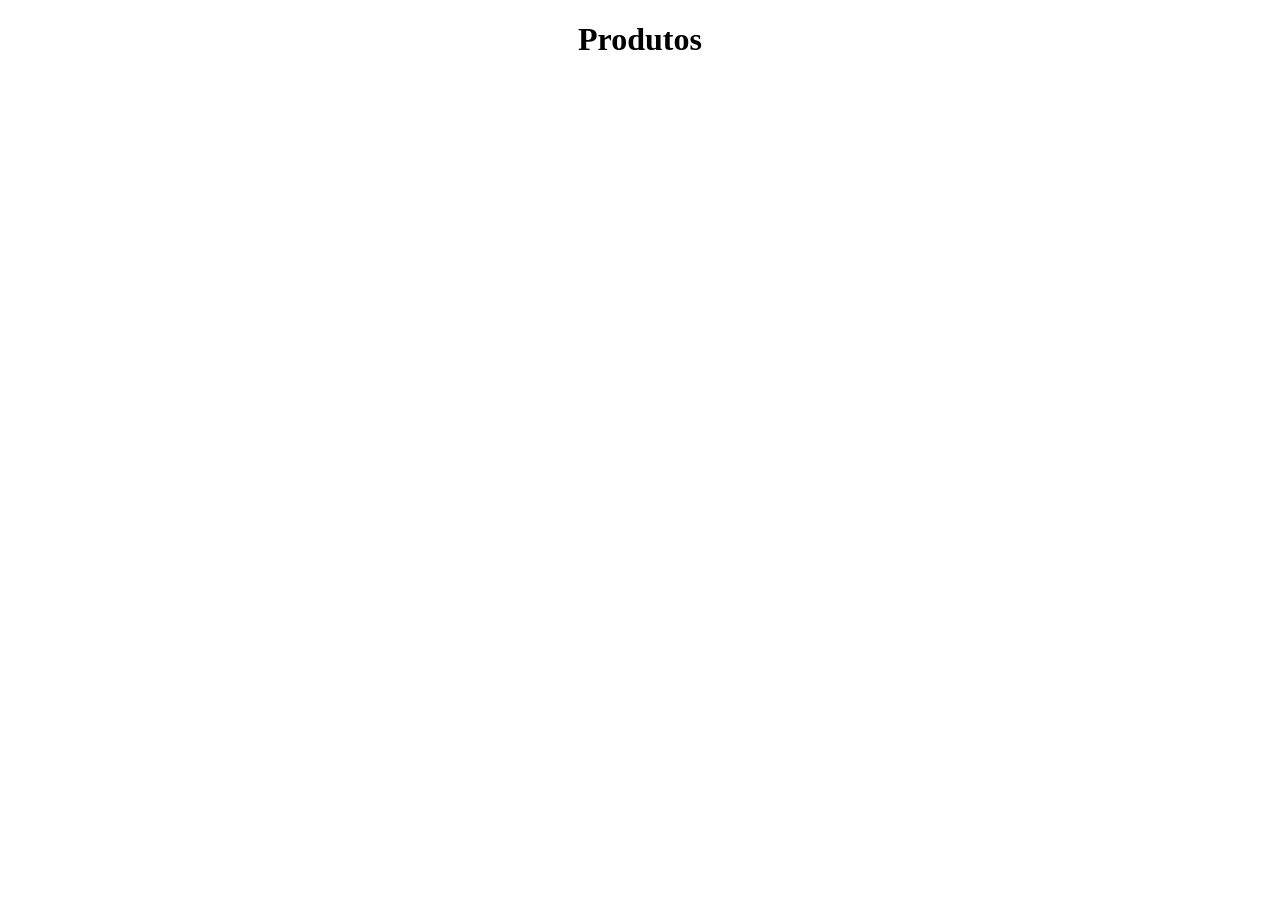
==== produtos.html @ 21135968 "Add files via upload" ====
<!DOCTYPE html>
<html lang="en">
<head>
    <meta charset="UTF-8">
    <title>Outlet Abdias - Produtos</title>
    <link rel="stylesheet" href="css/styles.css">
</head>
<body>
    <div class="centeralizar">
    <h1>Produtos</h1>
    </div>
</body>
</html>
---- css/styles.css ----
* {
    box-sizing:border-box
}

.box{ 
    width:400px;
    height:400px;
    background-color: rgb(71, 137, 198);
    margin:10% auto;
    border:solid 5px rgba(0,0,0,0.9);
    padding:70px;
}

.centeralizar{
    text-align: center

}
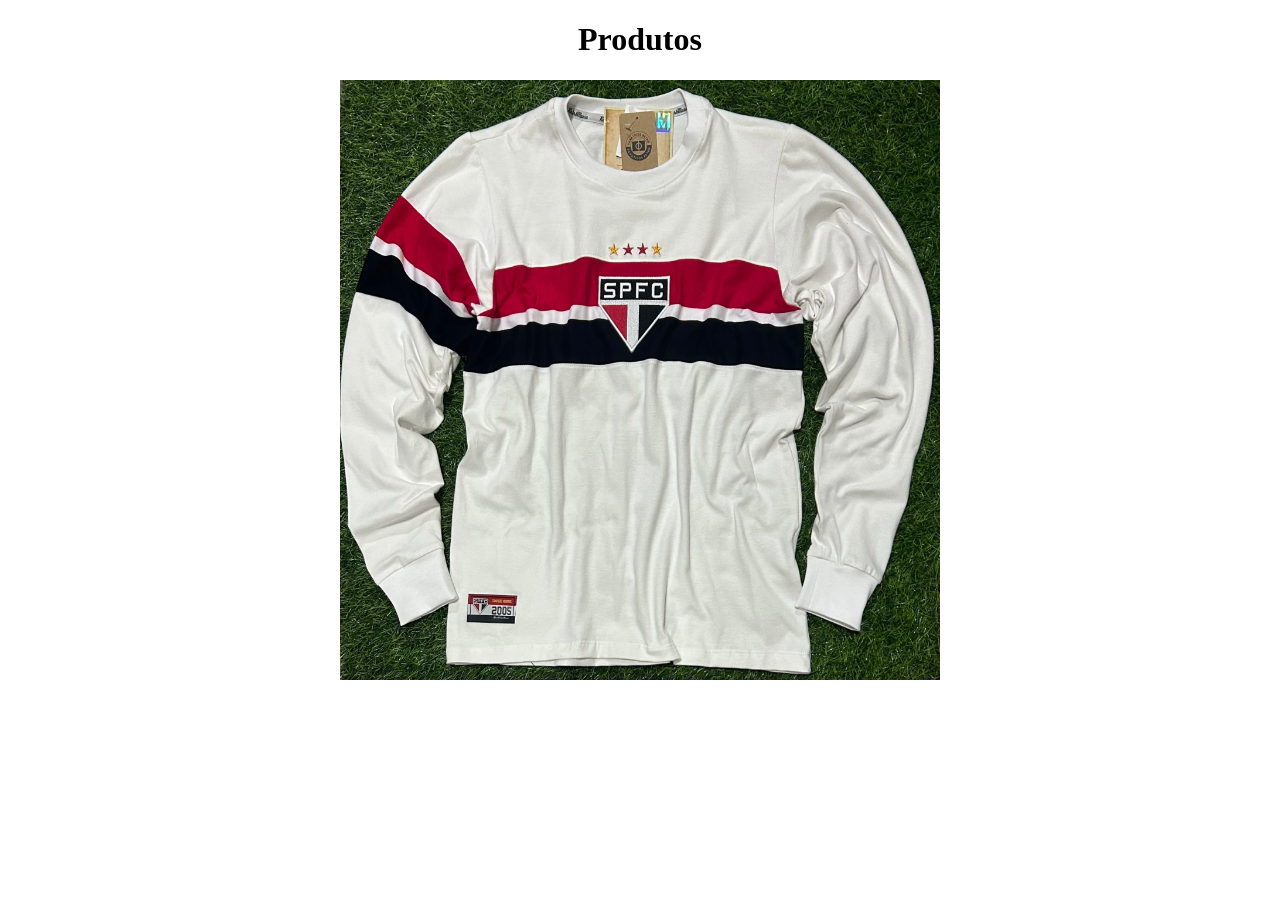
==== commit 32f32999: "Update produtos.html" ====
--- a/produtos.html
+++ b/produtos.html
@@ -8,6 +8,7 @@
 <body>
     <div class="centeralizar">
     <h1>Produtos</h1>
+    <img src="./img/spfc.png" height="600" width="600">
     </div>
 </body>
-</html>+</html>
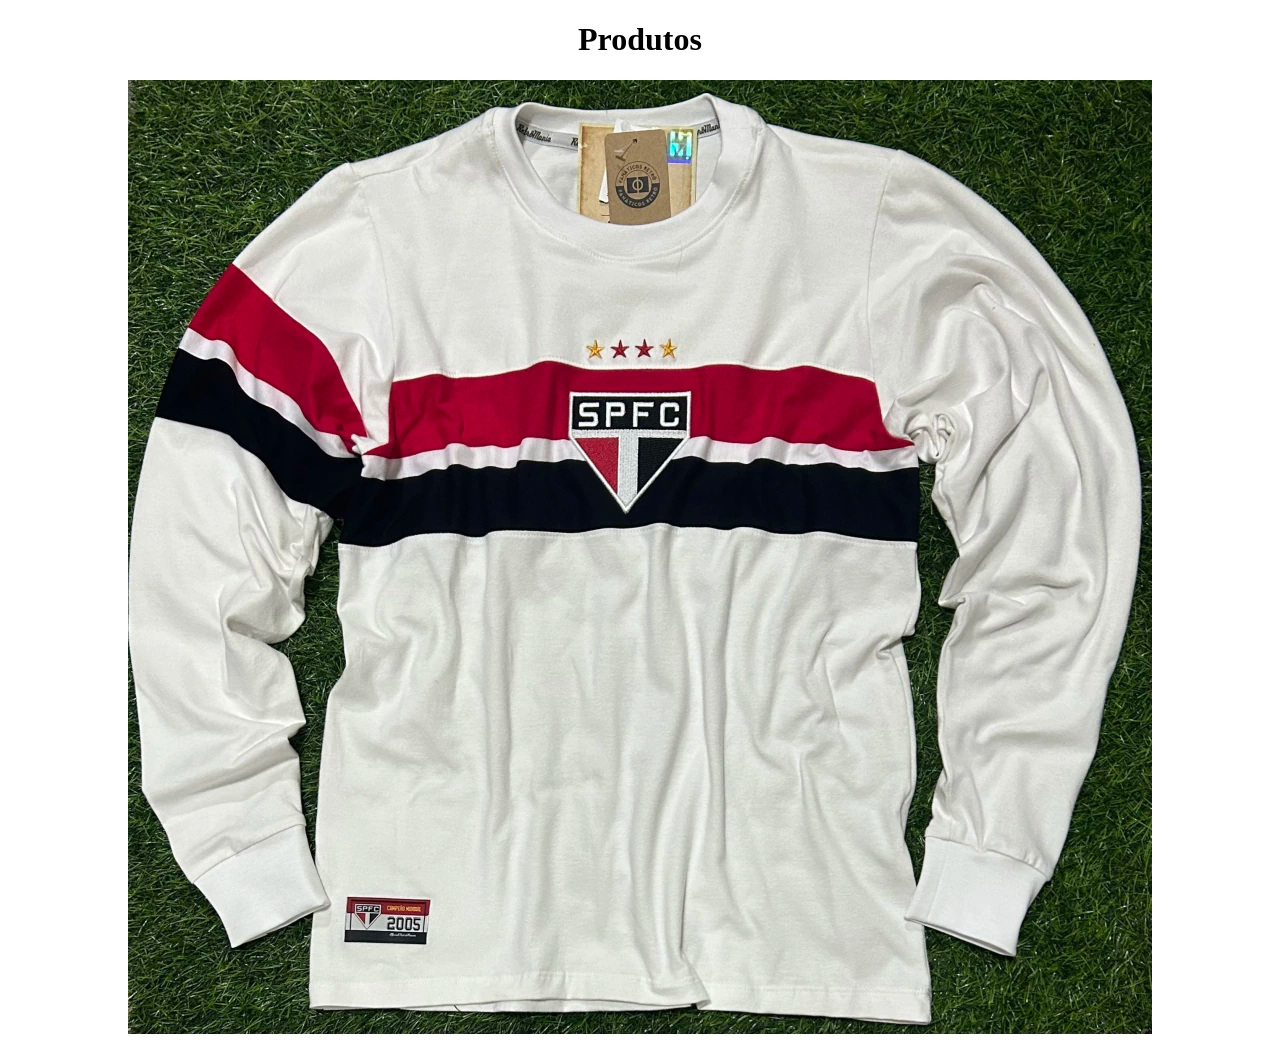
==== commit a2ea4ff8: "Update produtos.html" ====
--- a/produtos.html
+++ b/produtos.html
@@ -1,5 +1,5 @@
 <!DOCTYPE html>
-<html lang="en">
+<html lang="pt-br">
 <head>
     <meta charset="UTF-8">
     <title>Outlet Abdias - Produtos</title>
@@ -7,8 +7,10 @@
 </head>
 <body>
     <div class="centeralizar">
+    <div class="produtos">
     <h1>Produtos</h1>
-    <img src="./img/spfc.png" height="600" width="600">
+    <img src="img/spfc.png"
+    </div>
     </div>
 </body>
 </html>
